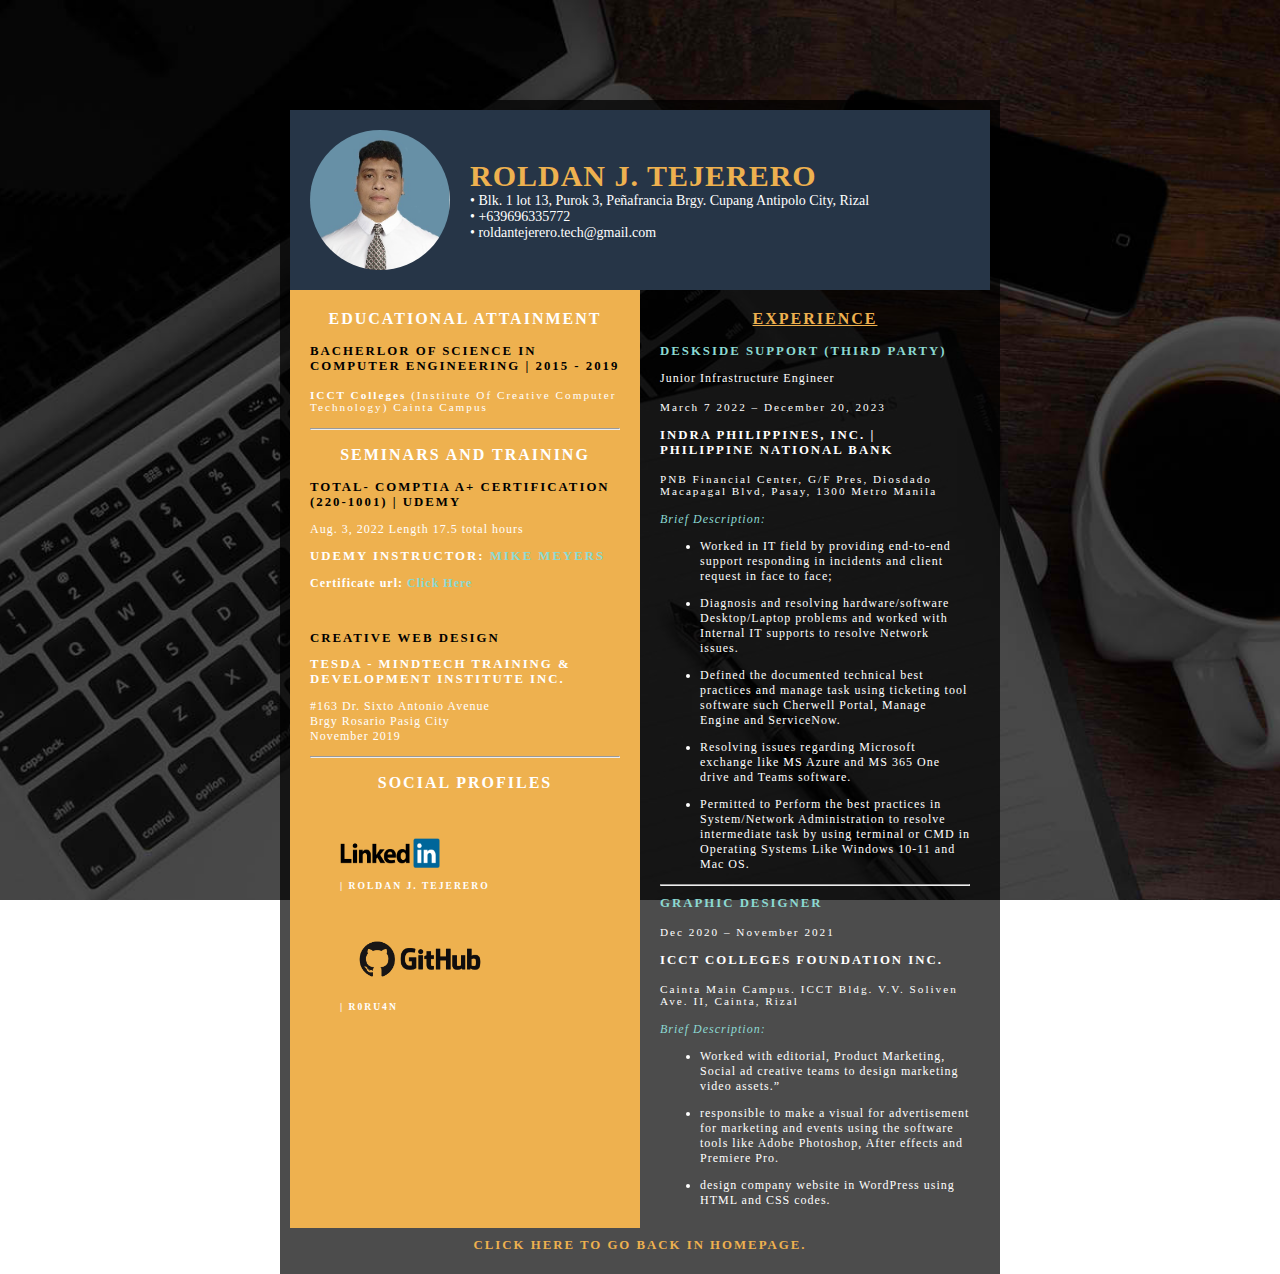
==== assets/About.html @ 8a7a122e "completed index.html informations" ====
<!DOCTYPE html>
<html>
<head>
	<title>About | Resume</title>
	<link rel="stylesheet" type="text/css" href="css/About.css">
	<link href="https://stackpath.bootstrapcdn.com/font-awesome/4.7.0/css/font-awesome.min.css" rel="stylesheet" integrity="sha384-wvfXpqpZZVQGK6TAh5PVlGOfQNHSoD2xbE+QkPxCAFlNEevoEH3Sl0sibVcOQVnN" crossorigin="anonymous">
</head>
<body>
	<div class="content">
		<div class="header">
				<div class="profile_pic">
					<img src="../images/ID.jpg">
				</div>
			<div class="tittle-holder">
				<div class="name">ROLDAN J.  TEJERERO</div>
				<div class="banner">• Blk. 1 lot 13, Purok 3, Peñafrancia Brgy. Cupang
					Antipolo City, Rizal
				</div>
				<div class="banner">• +639696335772</div>
				<div class="banner">• roldantejerero.tech@gmail.com</div>
			</div>
		</div> <!--end of header-->

		<div class="content-body">
		<div class="section-left">
		<div class="wrapper">
			<div class="lists">
				<h3>Educational Attainment</h3>
				<h2><font color="#000000">Bacherlor of Science in Computer Engineering | 2015 - 2019 </font></h2>
				<h4><strong>ICCT Colleges</strong> (Institute of Creative Computer Technology) Cainta Campus</h4>
			</div>
			<hr/>

				<div class="lists">
				<h3>SEMINARS AND TRAINING</h3>
				<h2><font color="#000000">TOTAL- CompTIA A+ Certification (220-1001) | UDEMY</font></h2>
				<p>Aug. 3, 2022 Length 17.5 total hours</p>
				<h2>Udemy Instructor: <a href ="https://www.udemy.com/user/mike-meyers/" target="_blank"><font color="#8CDAD3">Mike Meyers</font></a></h2>	
				<p><Strong>Certificate url: <a href ="https://www.udemy.com/certificate/UC-f2a60182-9063-4375-81f2-b4629be569b7/" target="_blank"><font color="#8CDAD3">Click Here</font></a></h2></Strong></p>			
				</br>
			<h2><h2><font color="#000000">CREATIVE WEB DESIGN</font></h2>
			<h2>TESDA - MINDTECH TRAINING & DEVELOPMENT INSTITUTE INC.</h2>
			<p>#163 Dr. Sixto Antonio Avenue </br>Brgy Rosario Pasig City </br>November 2019
			</p>
			</div>

			<hr/>
			
			<div class="lists">
				<h3>Social Profiles</h3>
			</br>
				<ul>
					
					<div class="linkedin">
					<a href ="https://www.linkedin.com/in/roldan-tejerero-3b2559230/" target="_blank"><img src="../images/LinkedIn_Logo.svg.png"></img>
					</a></div><h2> | Roldan J. Tejerero</h2>
					<i class="LinkedIn"></i>
					<div class="highlight">
						<div class="text">Go to LinkedIn Profile</div>
					</div><!--Linkein-->
				
				</br></br>
				
					<div class="github">
						<a href ="https://github.com/R0ru4n?tab=repositories" target="_blank"><img src="../images/github_PNG23.png"></img></a> 
					</div> <h2>| R0ru4n</h2>	
					<i class="Github"></i>
					<div class="highlight">
							<div class="text">Go to Github Profile</div>
					</div><!--instagram-->				
				</ul>
			</div>
		</div><!--end of wrapper -->
	</div> <!--end section left -->


		<div class="section-right">
			<div class="wrapper">
			<div class="contents">
				<h3><font color="#eeb14f"><u>Experience</u></font></h3>
				<h2><font color="#8CDAD3">Deskside Support (Third Party)</font></h2>
				<p><font color="#FFFFFF"> Junior Infrastructure Engineer</font></p>
				<h4>March 7 2022 – December 20, 2023</h4>
				<h2><font color="#FFFFFF">INDRA Philippines, Inc. | Philippine National Bank</font></h2>
				<h4>PNB Financial Center, G/F Pres, Diosdado Macapagal Blvd, Pasay, 1300 Metro Manila</h4>
				<p>
					
					<font color="#8CDAD3"><em>Brief Description:</em></font></br>
			<ul>
				<li>Worked in IT field by providing end-to-end support responding in incidents and client request in face to face;</p></li>
				<li><p>Diagnosis and resolving hardware/software Desktop/Laptop problems and worked with Internal IT supports to resolve Network issues.</p></li>
				<li><p>Defined the documented technical best practices and manage task using ticketing tool software such Cherwell Portal, Manage Engine and ServiceNow.</p></li>
				<li><p>Resolving issues regarding Microsoft exchange like MS Azure and MS 365 One drive and Teams software.</p></li>
				<li><p>Permitted to Perform the best practices in System/Network Administration to resolve intermediate task by using terminal or CMD in  Operating Systems Like Windows 10-11 and Mac OS.</p>
			</li></ul>

<hr/>

<h2><font color="#8CDAD3">Graphic Designer</font></h2>
<h4>Dec 2020 – November 2021</h4>
<h2><font color="#FFFFFF">ICCT Colleges Foundation Inc.</font></h2>
<h4>Cainta Main Campus. ICCT Bldg. V.V. Soliven Ave. II, Cainta, Rizal</h4>
<p>
					
	<font color="#8CDAD3"><em>Brief Description:</em></font></br>
	<ul>
	<li>Worked with editorial, Product Marketing, Social ad creative teams to design marketing video assets.”</p></li>
	<li><p>responsible to make a visual for advertisement for marketing and events using the software tools like Adobe Photoshop, After effects and Premiere Pro.</p></li>
	<li><p>design company website in WordPress using HTML and CSS codes.</p>
	</ul>

			</div>

			

			
		</div><!--wrapper-->
	</div><!--End of section-right-->
	</div> <!--END of Content Body-->

	<div class="footer"><center>
	<h2><a href ="../index.html"><font color="#eeb14f">Click Here to Go Back in Homepage.</font></a></h2>

	</div>
</div> <!--End of COntent--> 


	

	
</body>
</html>
---- assets/css/About.css ----
html{
	background-color: black;
	background: url(../../images/background.jpg);
	height: 100vh;
	background-size: cover;
	background-position: center;
	background-repeat: no-repeat;
  	background-attachment: fixed;
}


@keyframes fadeIn {
	0% { opacity: 0; }
	100% { opacity: 1; }
  }

body {
	animation: fadeIn 2s; 
}

.content{
	background-color: rgba(0,0,0,0.7);
	color: white;
	padding: 10px;
	height: auto;
	width: 700px;
	margin: 100px auto;
	display: flex;
	flex-direction: column;

}

.content p, ul{
font-family: Calisto MT;
font-size: 12px;
letter-spacing: 1px;

}

.content a{
	text-decoration: none;
	color: inherit;
}

.content :root {
	--yellowish: #eeb14f;
	--dark-purple: #263547;
}


.header {
	display: flex;
	padding: 20px;
	justify-content: flex-start;
	align-items: center;
	background-color: #263547;
	height: auto;
	width: auto;
}



.name {

	font-family: Forte;
	color: #eeb14f;
	font-size: 30px;
	font-weight: bold;
	letter-spacing: 1px;

}


.banner{

	font-family: Rockwell;
	font-size: 14px;
}


.content-body {
	display: flex;
	flex-direction: row;
}

.wrapper {
	margin: 20px;
}

.section-left {
	flex: 2;
	background-color: #eeb14f; 
}

.section-left ul {
	list-style: none;
	margin-left: -10px;
	text-transform: capitalize;
	font-size: 12px;
	font-family: Rockwell;
	font-weight: normal;

}

h2{

	text-transform: uppercase;
	font-size: 0.8em;
	font-weight: bold;
	font-family: Century Gothic;
	letter-spacing: 2px;
}

h3{
	text-transform: uppercase;
	text-align: center;
	font-size: 1em;
	font-weight: bold;
	font-family: Forte;
	letter-spacing: 2px;
}

h4{
	text-transform: capitalize;
	font-size: 0.7em;
	font-family: Calisto MT;
	font-weight: normal;
	letter-spacing: 2px;
}


.section-right {
	flex: 2;
}


p{
	font-family: Century Gothic;
}

.profile_pic img {
	float: left;
	height: 140px;
	width: 140px;
	border-radius: 100%;
	background-color: #fff;
	margin-right: 20px;
	
}

.linkedin img{
	float: center;
	height: 30px;
	width: 100px;
	margin-right: 10px;
	
}

.github img{
	float: center;
	height: 60px;
	width: 160px;
	margin-right: 10px;
	
}

.text {
	color: #eeb14f;
	font-family: Century Gothic;
	font-size: 12px;
	position: absolute;
	text-align: center;
	margin-left: 10px;
}


.linkedin:hover {
	position: absolute;
	background-color: #000;
	opacity: 100;
	transition: .5s ease;
  }

.github:hover {
	position: absolute;
	background-color: #000;
	opacity: 100;
	transition: .5s ease;
  }

  
.button{
  position: absolute;
  top:10%;
  left: 10%;
  transform: translate(-50%, -50%);

}

.btn{
	background-color: #fff;
  border: 1px solid #000;
  padding: 10px 10px;
  color: #000;
  text-decoration: none;
  transition: 0.6s ease;

}

.btn:hover{
  background-color: #000;
  color: #fff;
}

a:hover{
	background-color: #000;
	transition: .5s ease;
}
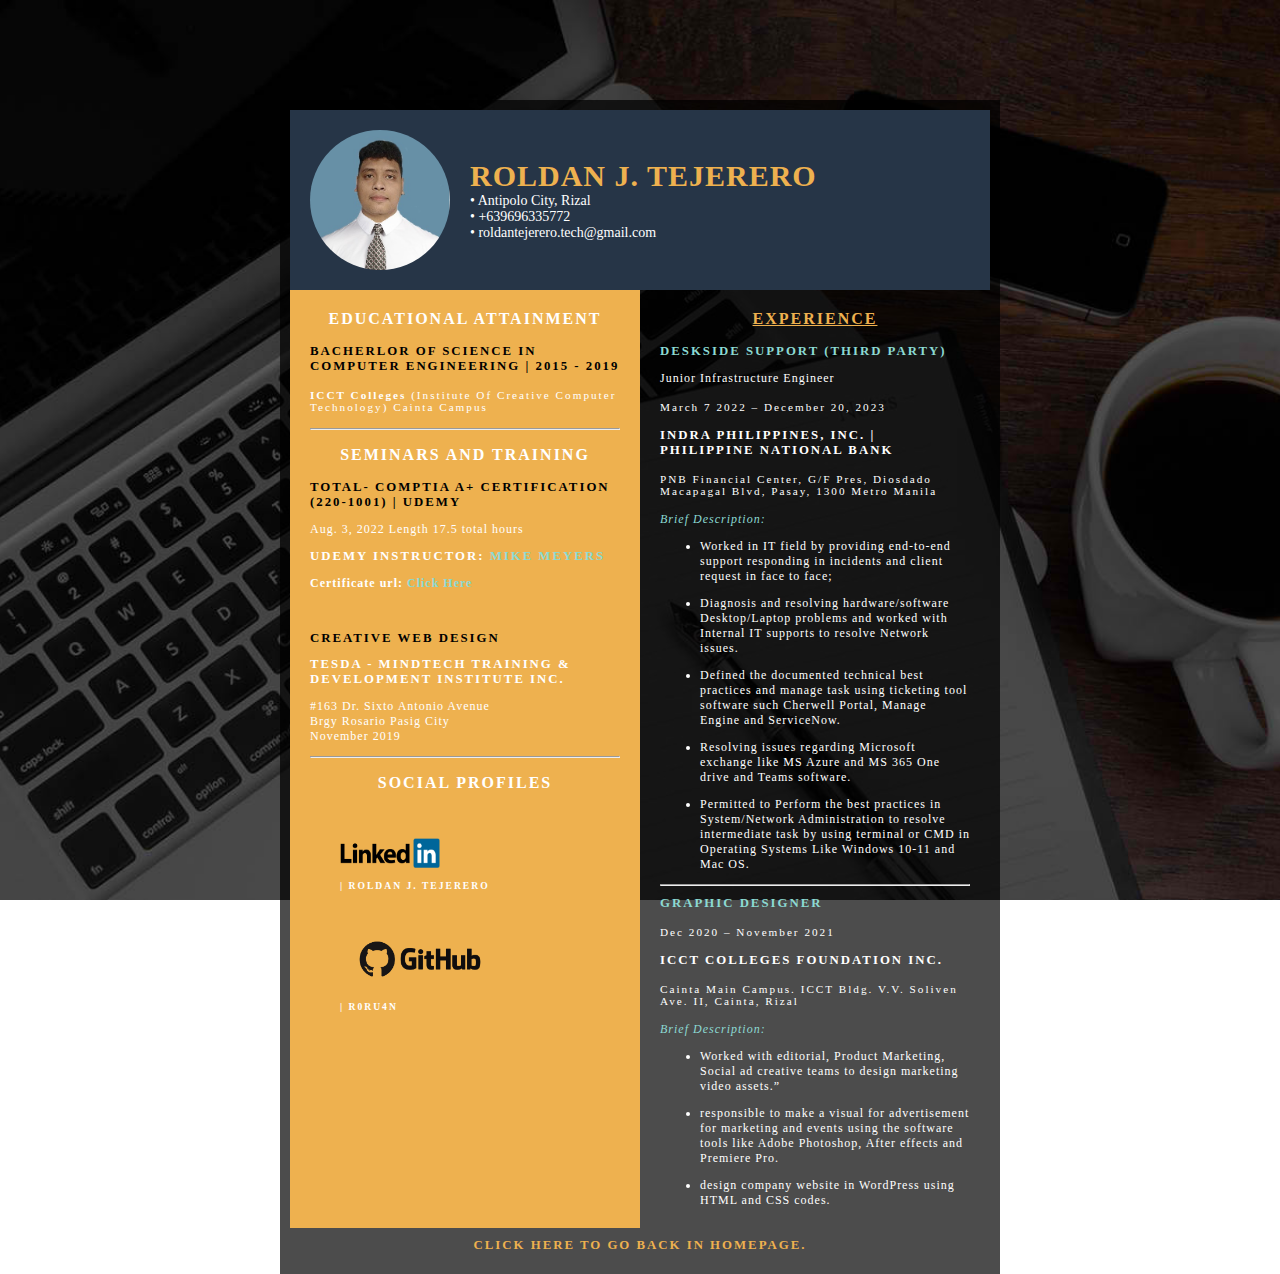
==== commit 11cdb523: "Update About.html" ====
--- a/assets/About.html
+++ b/assets/About.html
@@ -13,8 +13,7 @@
 				</div>
 			<div class="tittle-holder">
 				<div class="name">ROLDAN J.  TEJERERO</div>
-				<div class="banner">• Blk. 1 lot 13, Purok 3, Peñafrancia Brgy. Cupang
-					Antipolo City, Rizal
+				<div class="banner">• Antipolo City, Rizal
 				</div>
 				<div class="banner">• +639696335772</div>
 				<div class="banner">• roldantejerero.tech@gmail.com</div>
@@ -129,4 +128,4 @@
 
 	
 </body>
-</html>+</html>
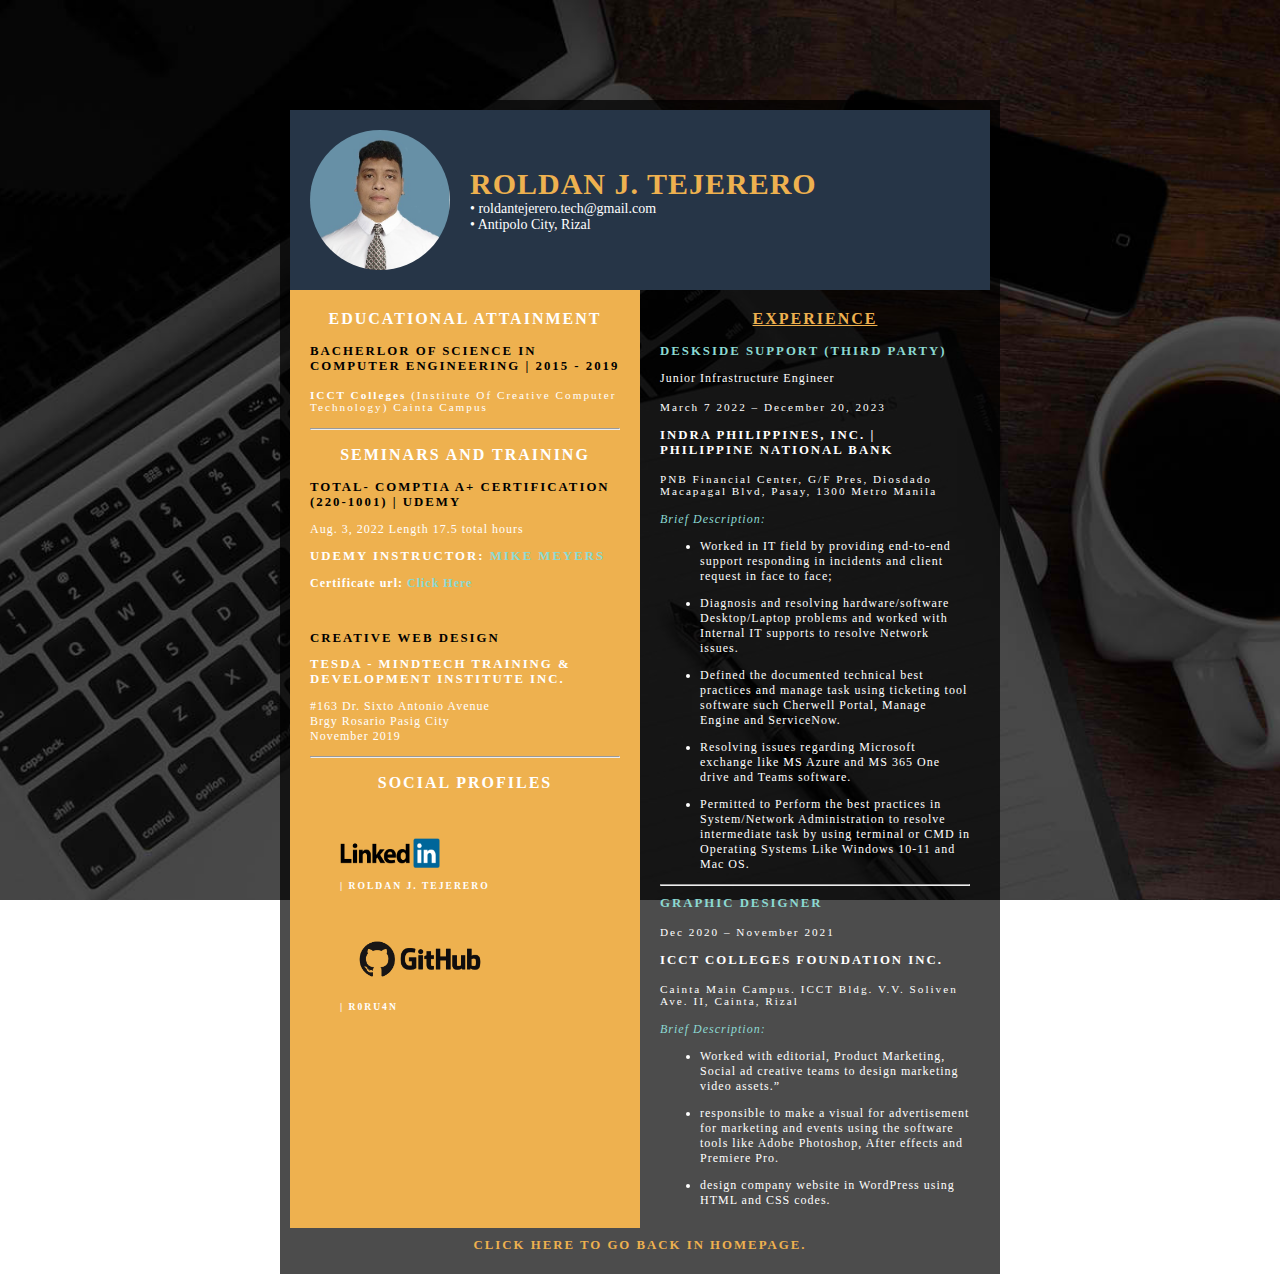
==== commit f3517558: "Update About.html" ====
--- a/assets/About.html
+++ b/assets/About.html
@@ -13,10 +13,8 @@
 				</div>
 			<div class="tittle-holder">
 				<div class="name">ROLDAN J.  TEJERERO</div>
-				<div class="banner">• Antipolo City, Rizal
-				</div>
-				<div class="banner">• +639696335772</div>
 				<div class="banner">• roldantejerero.tech@gmail.com</div>
+				<div class="banner">• Antipolo City, Rizal</div>
 			</div>
 		</div> <!--end of header-->
 
